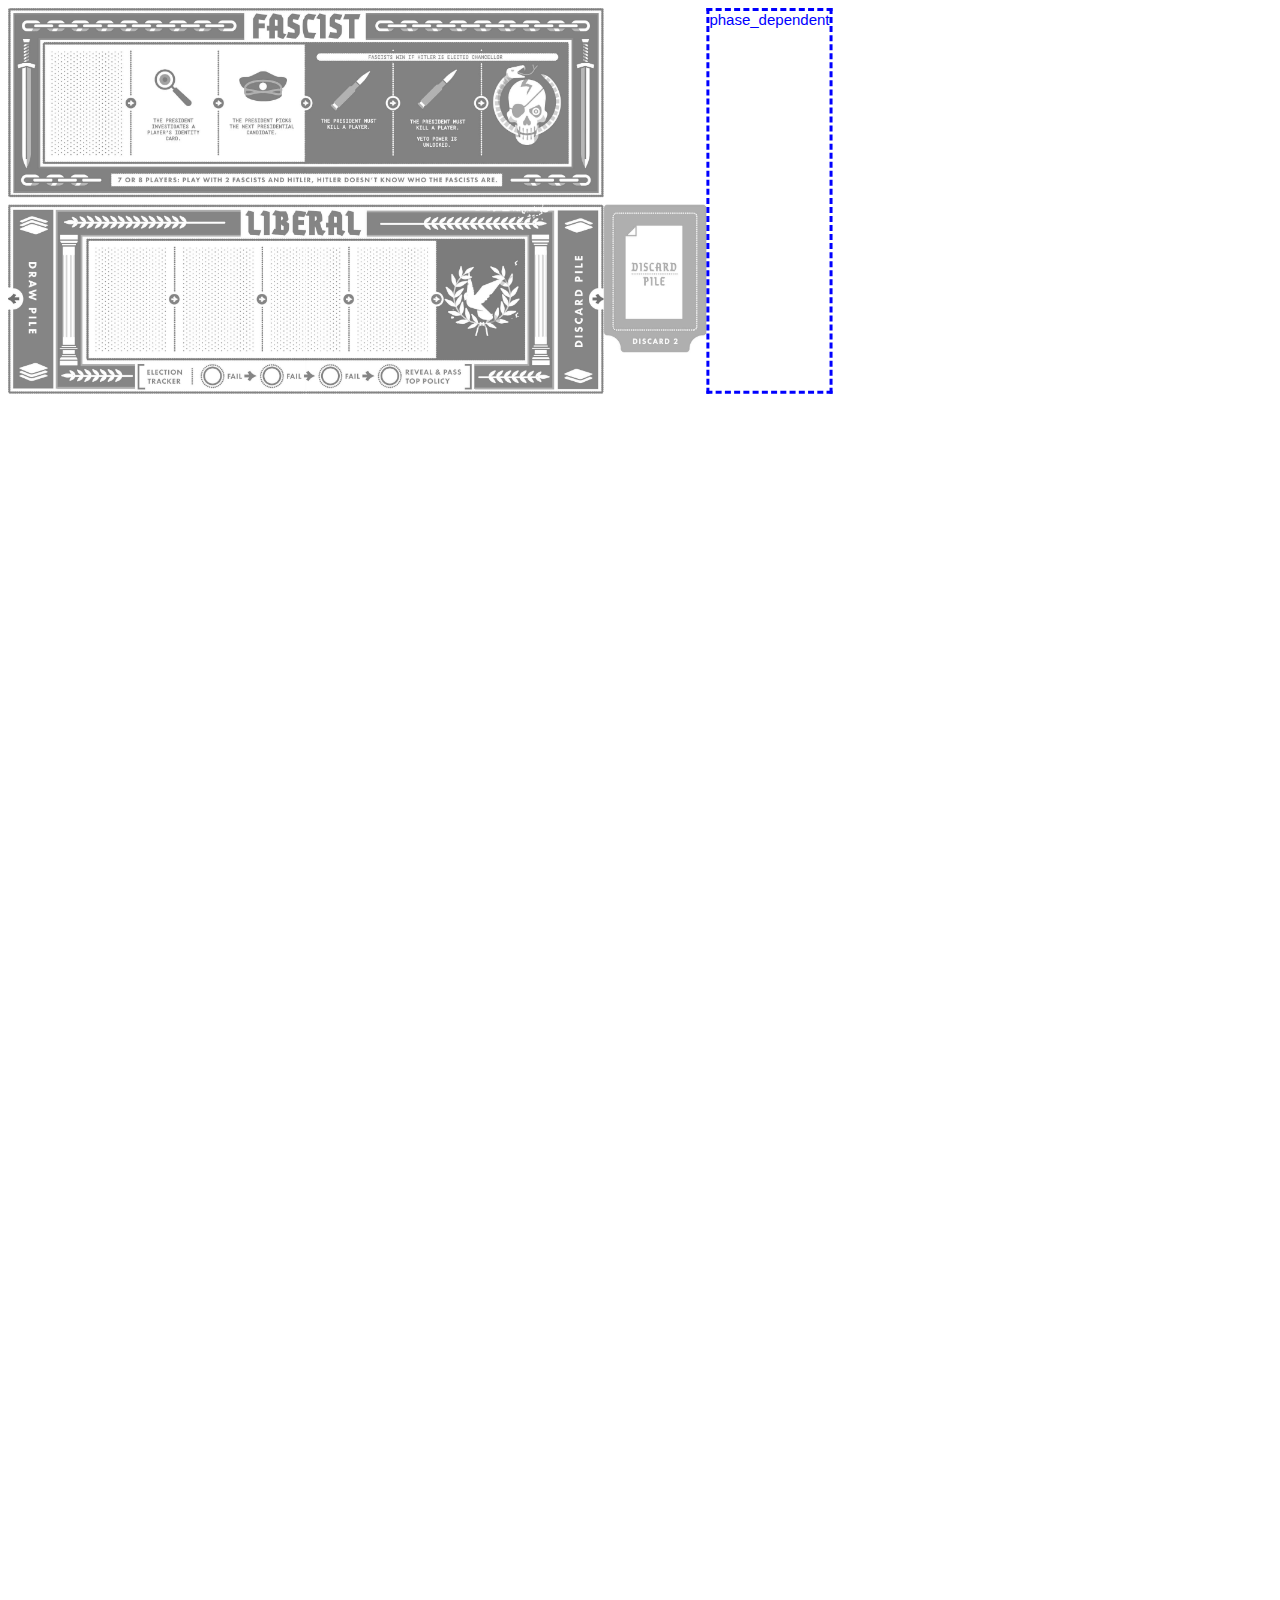
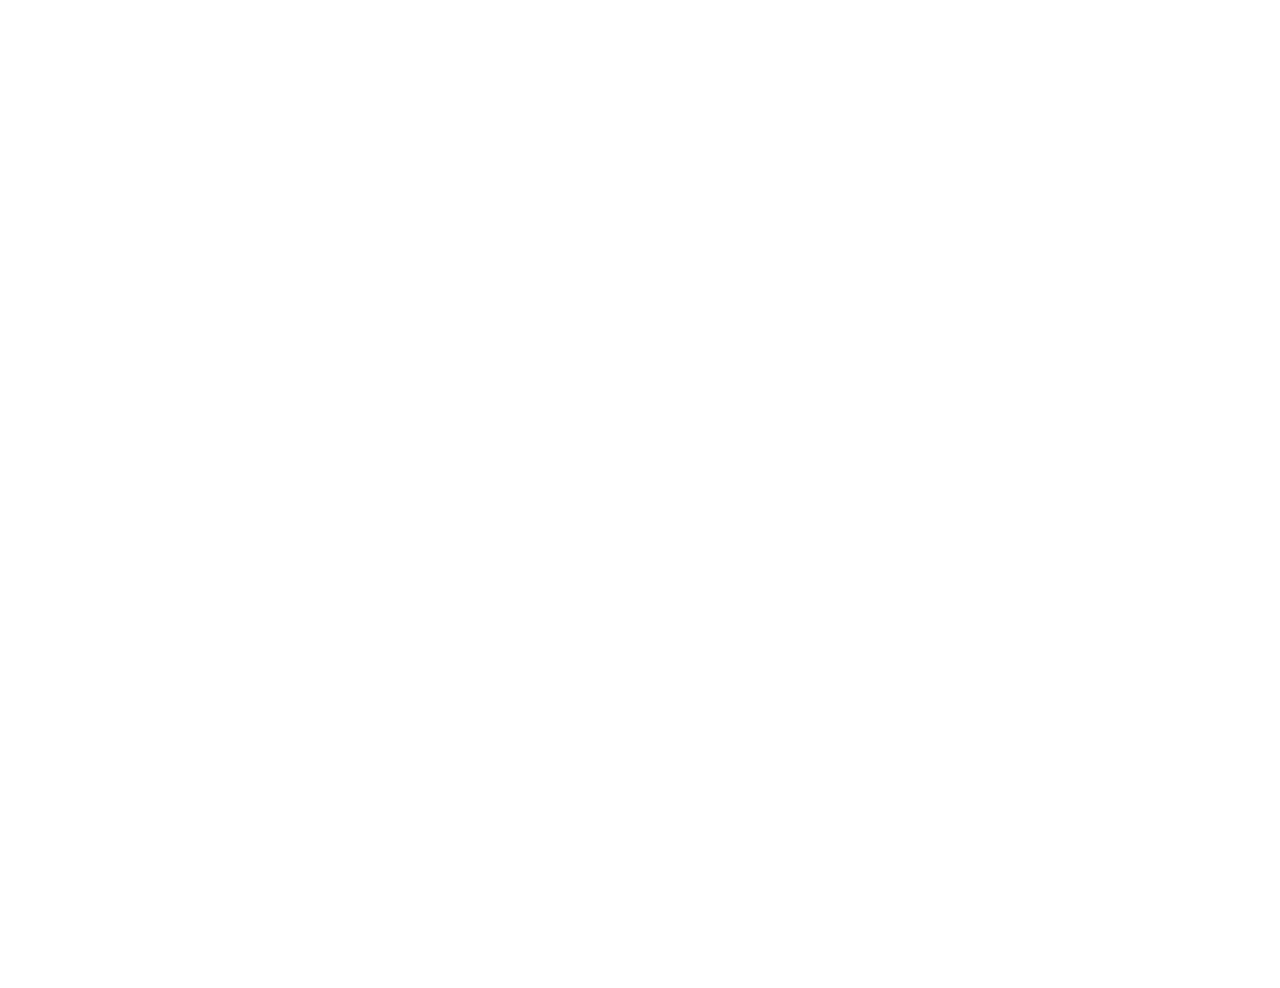
==== static/main.html @ 383cd1c3 "rename frontend static" ====
<!doctype html>
<html>
  <head>
    <meta charset="utf-8">
    <link href="main.css" rel="stylesheet" />
  </head>
  <body>
    <board>
      <img src="board_fascist_7_8.png" style="grid-area: board_fascist" />
      <!-- <div id="board_fascist_7_8"></div> -->
      <img src="board_liberal.png" style="grid-area: board_liberal" />
      <img src="discard_pile.png" style="grid-area: discard_pile" />
      <div id="phase_dependent">
        phase_dependent
      </div>
    </board>
  </body>
</html>
---- static/main.css ----
board {
    display: grid;
    grid-template-rows: auto 50px auto;
    grid-template-columns: repeat(3, auto);
    grid-template-areas:
        "board_fascist . phase_dependent"
        ". . phase_dependent"
        "board_liberal discard_pile phase_dependent";
    transform: scale(.15);
    transform-origin: top left;
    font: 100px / 1.2 arial;
}

#phase_dependent {
    grid-area: phase_dependent;
    border: 20px dashed blue;
    color: blue;
}

/* #board_fascist_7_8 { */
/*     grid-area: phase_independent; */
/*     display: grid; */
/*     grid-template-rows:  */
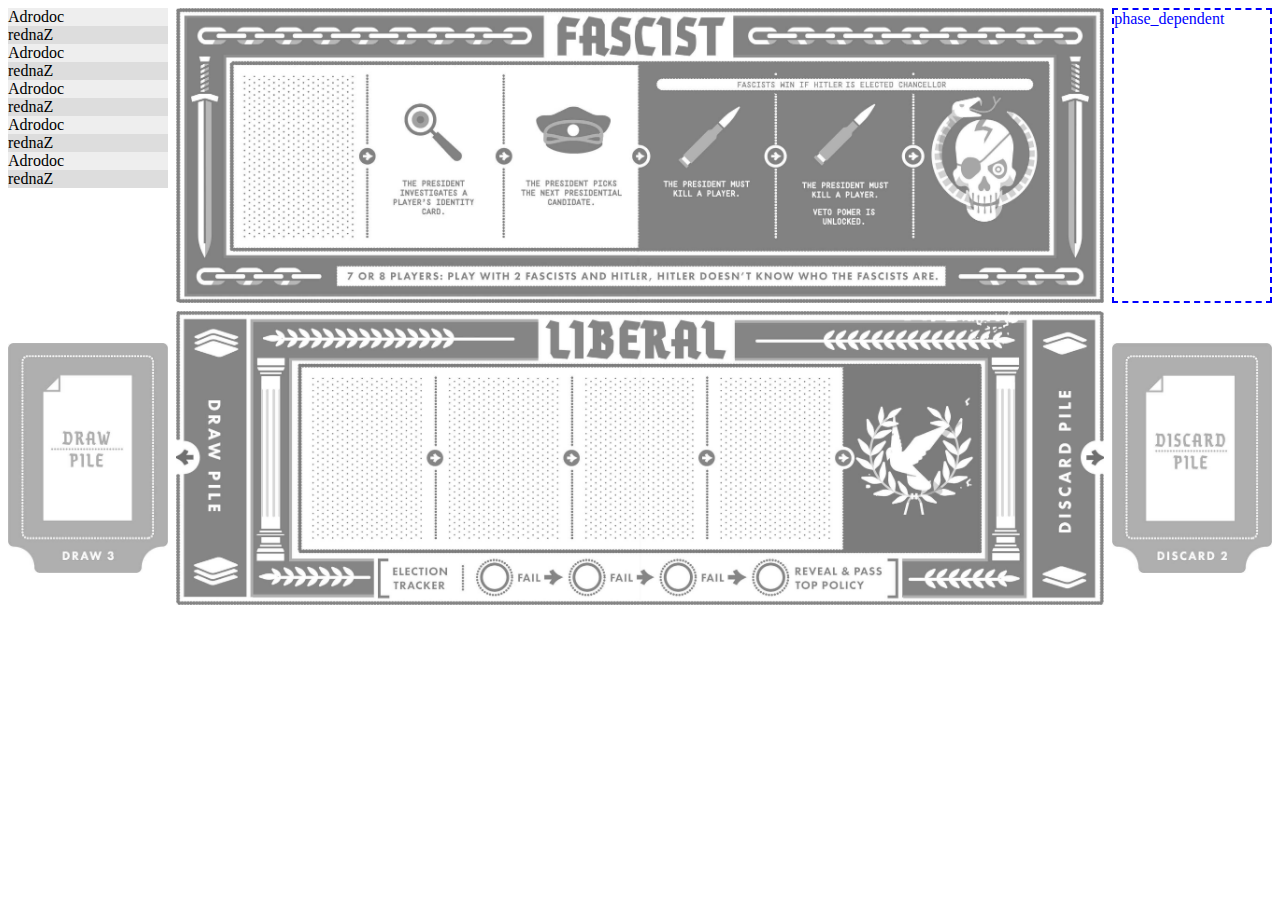
==== commit 70f4c127: "player list draft" ====
--- a/static/main.html
+++ b/static/main.html
@@ -5,9 +5,21 @@
     <link href="main.css" rel="stylesheet" />
   </head>
   <body>
-    <board>
+    <div id="board">
+      <div id="player_list">
+        <div>Adrodoc</div>
+        <div>rednaZ</div>
+        <div>Adrodoc</div>
+        <div>rednaZ</div>
+        <div>Adrodoc</div>
+        <div>rednaZ</div>
+        <div>Adrodoc</div>
+        <div>rednaZ</div>
+        <div>Adrodoc</div>
+        <div>rednaZ</div>
+      </div>
+      <img src="draw_pile.png" style="grid-area: draw_pile" />
       <img src="board_fascist_7_8.png" style="grid-area: board_fascist" />
-      <!-- <div id="board_fascist_7_8"></div> -->
       <img src="board_liberal.png" style="grid-area: board_liberal" />
       <img src="discard_pile.png" style="grid-area: discard_pile" />
       <div id="phase_dependent">
--- a/static/main.css
+++ b/static/main.css
@@ -1,23 +1,47 @@
-board {
+#board {
     display: grid;
-    grid-template-rows: auto 50px auto;
-    grid-template-columns: repeat(3, auto);
+    max-width: 100%;
+    grid-template-rows: repeat(2, auto);
+    grid-template-columns: 684fr 3972fr 684fr;
     grid-template-areas:
-        "board_fascist . phase_dependent"
-        ". . phase_dependent"
-        "board_liberal discard_pile phase_dependent";
-    transform: scale(.15);
-    transform-origin: top left;
-    font: 100px / 1.2 arial;
+        "player_list board_fascist phase_dependent"
+        "draw_pile board_liberal discard_pile";
+    justify-items: center;
+    align-items: center;
+    grid-gap: 8px;
 }
 
 #phase_dependent {
     grid-area: phase_dependent;
-    border: 20px dashed blue;
+    border: 2px dashed blue;
     color: blue;
+    justify-self: stretch;
+    align-self: stretch;
 }
 
-/* #board_fascist_7_8 { */
-/*     grid-area: phase_independent; */
-/*     display: grid; */
-/*     grid-template-rows:  */
+img {
+    max-width: 100%;
+}
+
+#board_liberal {
+    grid-area: board_liberal;
+    display: grid;
+    grid-template-rows: auto;
+    grid-template-columns:
+        586fr 463fr 122fr 462fr 122fr 457fr 121fr 463fr 121fr 465fr 590fr;
+    justify-items: center;
+    align-items: center;
+}
+
+#player_list {
+    grid-area: player_list;
+    justify-self: stretch;
+    align-self: stretch;
+}
+
+#player_list>div:nth-child(odd) {
+    background: #eee;
+}
+#player_list>div:nth-child(even) {
+    background: #ddd;
+}
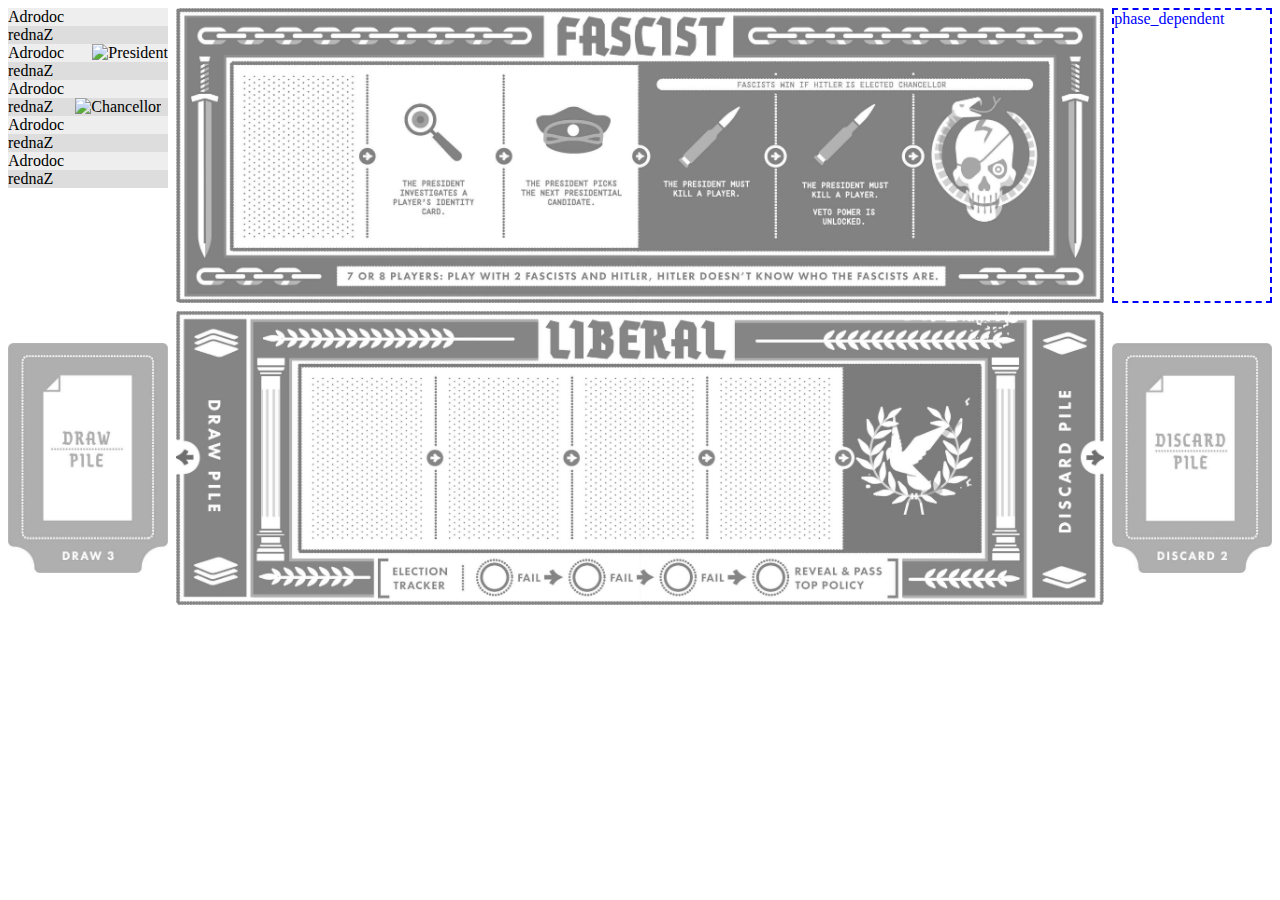
==== commit c4207032: "main.css. select player" ====
--- a/static/main.html
+++ b/static/main.html
@@ -6,13 +6,13 @@
   </head>
   <body>
     <div id="board">
-      <div id="player_list">
+      <div id="player_list" class="select">
         <div>Adrodoc</div>
         <div>rednaZ</div>
-        <div>Adrodoc</div>
+        <div>Adrodoc<img title="President" id="president_icon" src="president_icon.svg" /></div>
         <div>rednaZ</div>
         <div>Adrodoc</div>
-        <div>rednaZ</div>
+        <div>rednaZ<img title="Chancellor" id="chancellor_icon" src="chancellor_icon.png" /></div>
         <div>Adrodoc</div>
         <div>rednaZ</div>
         <div>Adrodoc</div>
@@ -25,6 +25,6 @@
       <div id="phase_dependent">
         phase_dependent
       </div>
-    </board>
+    </div>
   </body>
 </html>
--- a/static/main.css
+++ b/static/main.css
@@ -45,3 +45,19 @@
 #player_list>div:nth-child(even) {
     background: #ddd;
 }
+#player_list img {
+    height: 1.5em;
+    float: right;
+    cursor: help;
+}
+#chancellor_icon {
+    margin-right: .4em;
+}
+#player_list.select>div {
+    cursor: pointer;
+}
+#player_list.select>div:hover {
+    background: #444;
+    color: white;
+    padding-left: .8em;
+}
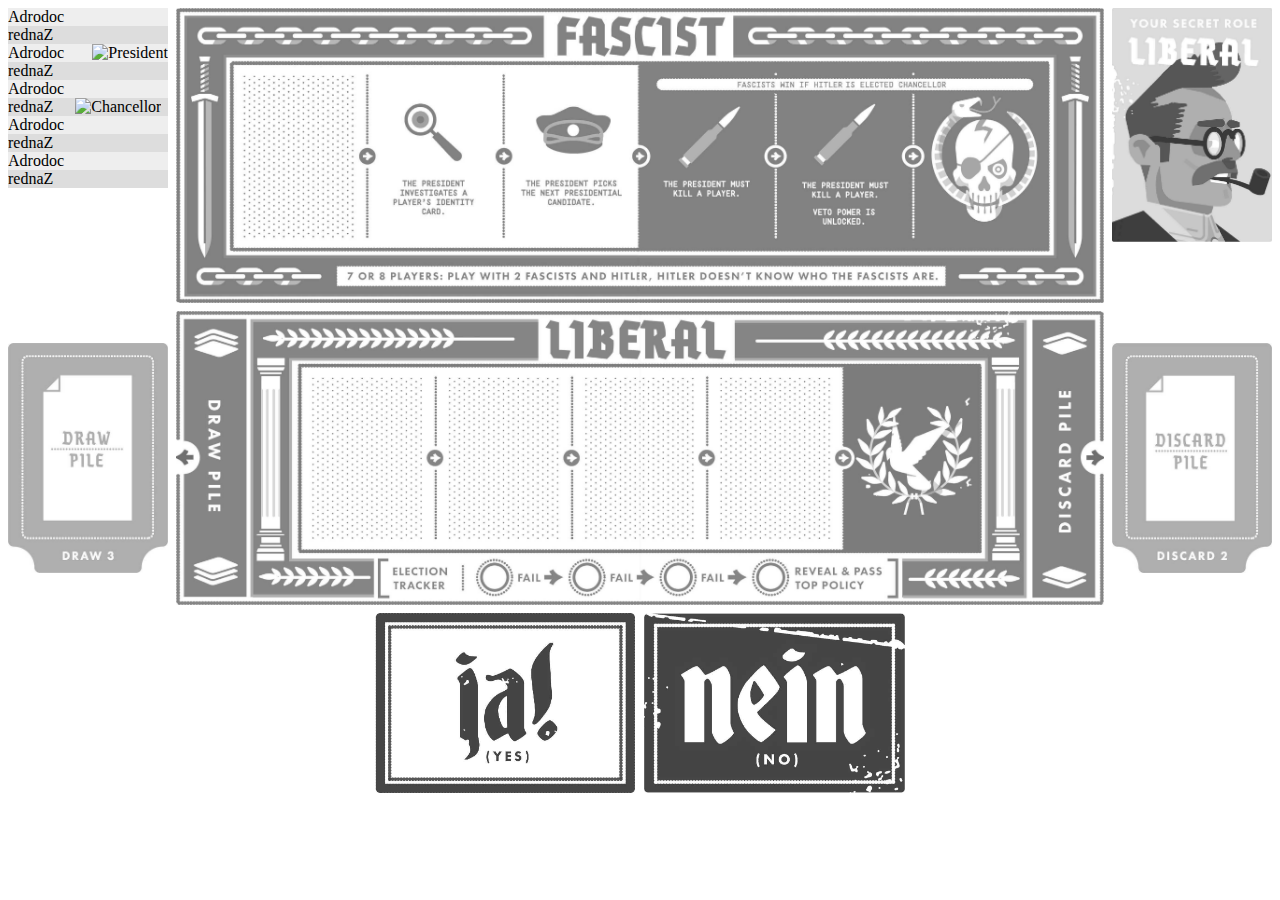
==== commit ee11bb7d: "main.css. phase_independent area takes up 20% of the height" ====
--- a/static/main.html
+++ b/static/main.html
@@ -5,7 +5,7 @@
     <link href="main.css" rel="stylesheet" />
   </head>
   <body>
-    <div id="board">
+    <div id="phase_independent">
       <div id="player_list" class="select">
         <div>Adrodoc</div>
         <div>rednaZ</div>
@@ -22,8 +22,12 @@
       <img src="board_fascist_7_8.png" style="grid-area: board_fascist" />
       <img src="board_liberal.png" style="grid-area: board_liberal" />
       <img src="discard_pile.png" style="grid-area: discard_pile" />
-      <div id="phase_dependent">
-        phase_dependent
+      <img src="role_liberal.png" id="identity" />
+    </div>
+    <div id="phase_dependent">
+      <div id="ballots">
+        <img src="ja_ballot.png" />
+        <img src="nein_ballot.png" />
       </div>
     </div>
   </body>
--- a/static/main.css
+++ b/static/main.css
@@ -1,26 +1,36 @@
-#board {
+:root {
+    --phase_dependent_height: 20vh;
+    --gap_size: 8px;
+}
+
+body {
     display: grid;
-    max-width: 100%;
+    grid-template-rows: 1fr;
+    grid-template-columns: 1fr;
+    justify-items: center;
+}
+
+#phase_independent {
+    display: grid;
+    max-width: calc((100vh - var(--phase_dependent_height) - 3 * var(--gap_size)) * (684 + 3972 + 684) / 1261 / 2);
     grid-template-rows: repeat(2, auto);
     grid-template-columns: 684fr 3972fr 684fr;
     grid-template-areas:
-        "player_list board_fascist phase_dependent"
+        "player_list board_fascist identity"
         "draw_pile board_liberal discard_pile";
     justify-items: center;
     align-items: center;
-    grid-gap: 8px;
+    gap: var(--gap_size);
 }
 
-#phase_dependent {
-    grid-area: phase_dependent;
-    border: 2px dashed blue;
-    color: blue;
-    justify-self: stretch;
-    align-self: stretch;
+#identity {
+    grid-area: identity;
+    align-self: start;
 }
 
 img {
     max-width: 100%;
+    max-height: 100%;
 }
 
 #board_liberal {
@@ -61,3 +71,18 @@
     color: white;
     padding-left: .8em;
 }
+
+#phase_dependent {
+    margin-top: var(--gap_size);
+    display: grid;
+    grid-template-rows: 1fr;
+    grid-template-columns: 1fr;
+    justify-items: center;
+}
+
+#ballots {
+    display: grid;
+    grid-template-rows: 1fr;
+    grid-template-columns: repeat(2, calc(var(--phase_dependent_height) * 941 / 648));
+    grid-gap: var(--gap_size);
+}
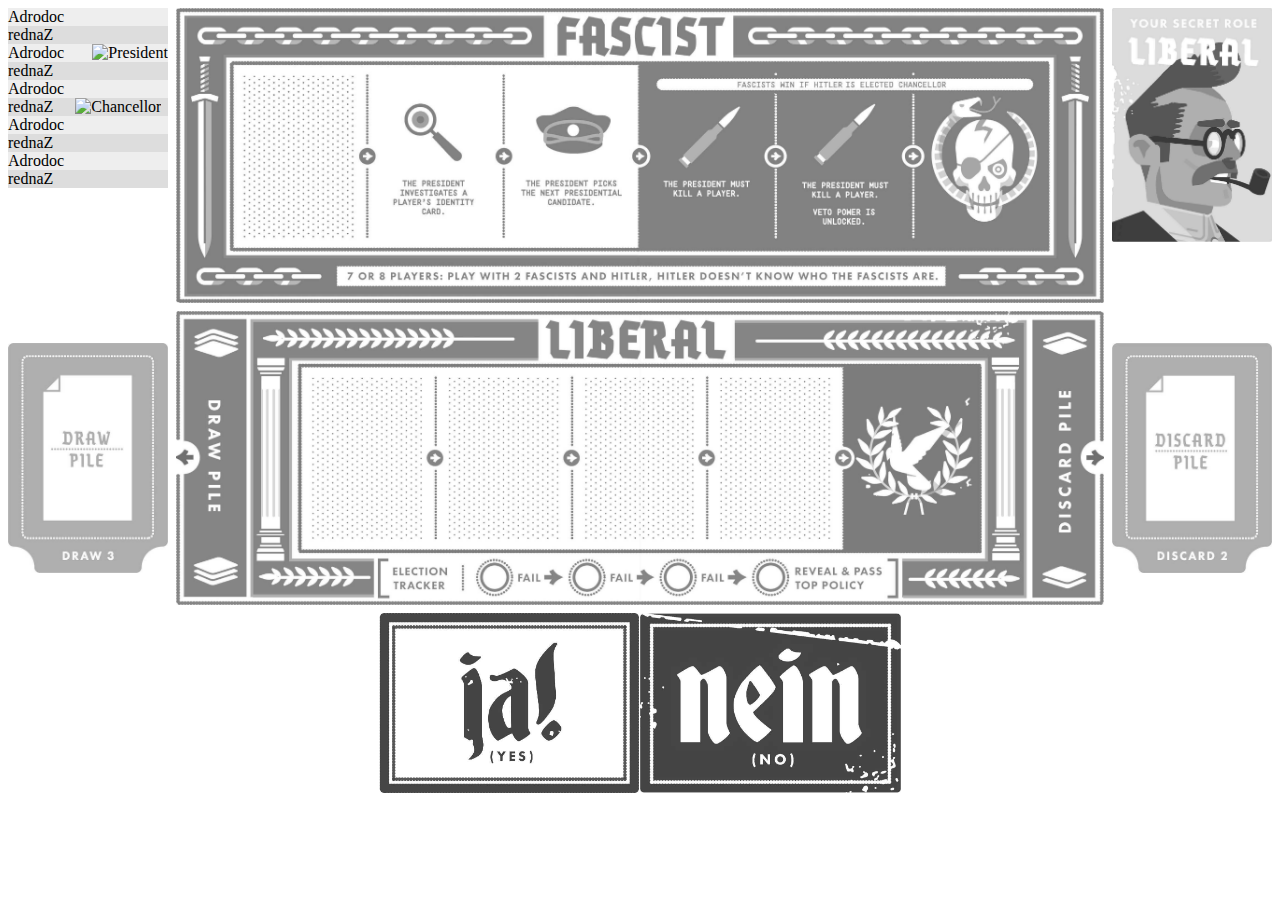
==== commit 68bdc16f: "main.css. policy_phase, refactor" ====
--- a/static/main.html
+++ b/static/main.html
@@ -25,10 +25,15 @@
       <img src="role_liberal.png" id="identity" />
     </div>
     <div id="phase_dependent">
-      <div id="ballots">
+      <div id="vote_phase">
         <img src="ja_ballot.png" />
         <img src="nein_ballot.png" />
       </div>
+      <!-- <div id="policy_phase"> -->
+      <!--   <img src="policy_fascist.png" /> -->
+      <!--   <img src="policy_fascist.png" /> -->
+      <!--   <img src="policy_fascist.png" /> -->
+      <!-- </div> -->
     </div>
   </body>
 </html>
--- a/static/main.css
+++ b/static/main.css
@@ -74,15 +74,18 @@
 
 #phase_dependent {
     margin-top: var(--gap_size);
-    display: grid;
-    grid-template-rows: 1fr;
-    grid-template-columns: 1fr;
-    justify-items: center;
+}
+#phase_dependent>div {
+    display: flex;
+    flex-direction: row;
 }
 
-#ballots {
-    display: grid;
-    grid-template-rows: 1fr;
-    grid-template-columns: repeat(2, calc(var(--phase_dependent_height) * 941 / 648));
-    grid-gap: var(--gap_size);
+#vote_phase>img {
+    width: calc(var(--phase_dependent_height) * 941 / 648);
+    cursor: pointer;
 }
+
+#policy_phase>img {
+    width: calc(var(--phase_dependent_height) * 439 / 671);
+    cursor: pointer;
+}
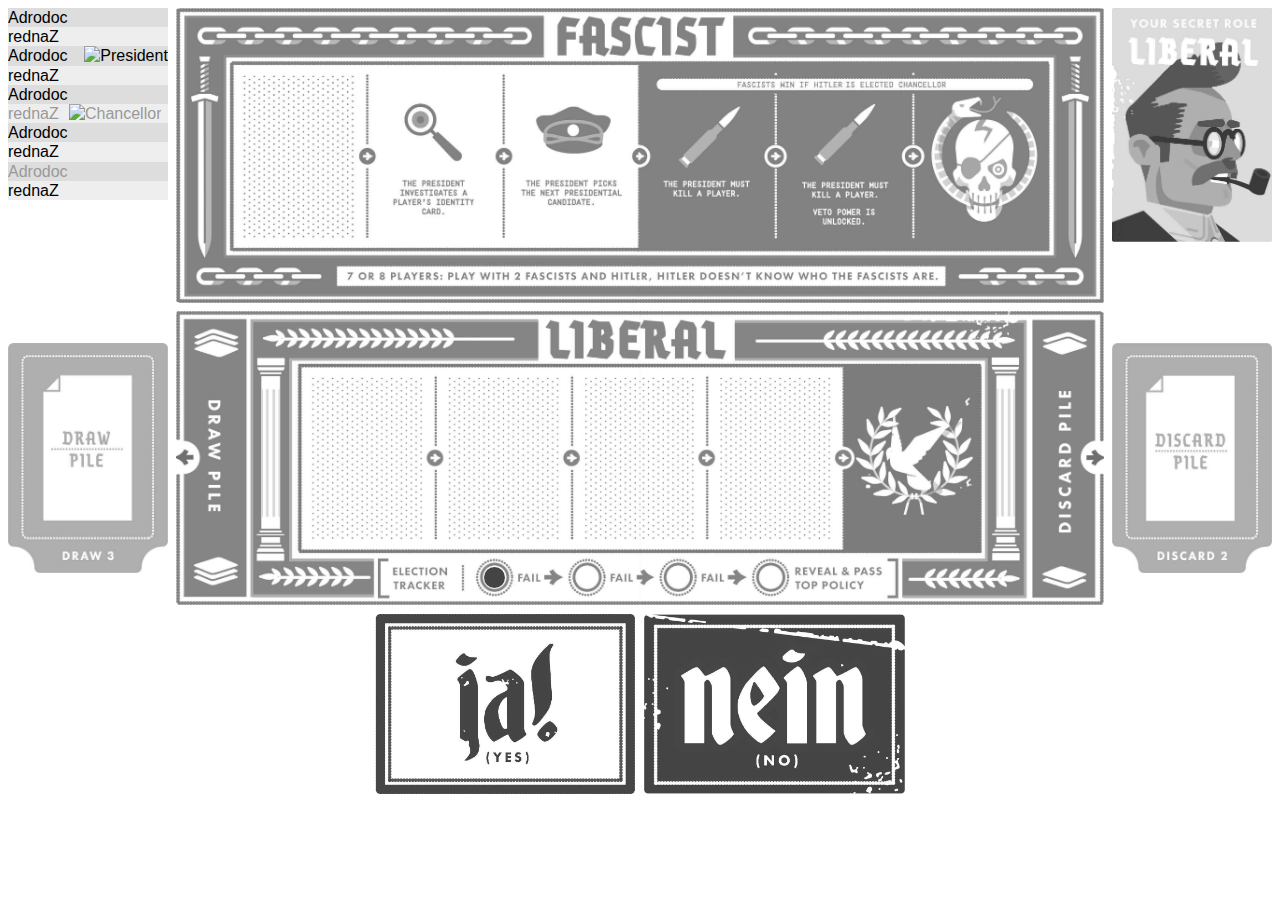
==== commit 3d580614: "start rendering GameView" ====
--- a/static/main.html
+++ b/static/main.html
@@ -12,17 +12,20 @@
         <div>Adrodoc<img title="President" id="president_icon" src="president_icon.svg" /></div>
         <div>rednaZ</div>
         <div>Adrodoc</div>
-        <div>rednaZ<img title="Chancellor" id="chancellor_icon" src="chancellor_icon.png" /></div>
+        <div class="dead">rednaZ<img title="Chancellor" id="chancellor_icon" src="chancellor_icon.png" /></div>
         <div>Adrodoc</div>
         <div>rednaZ</div>
-        <div>Adrodoc</div>
+        <div class="dead">Adrodoc</div>
         <div>rednaZ</div>
       </div>
       <img src="draw_pile.png" style="grid-area: draw_pile" />
       <img src="board_fascist_7_8.png" style="grid-area: board_fascist" />
       <img src="board_liberal.png" style="grid-area: board_liberal" />
+      <div id="election_tracker">
+        <img src="circle.svg" />
+      </div>
+      <img src="role_liberal.png" id="identity" />
       <img src="discard_pile.png" style="grid-area: discard_pile" />
-      <img src="role_liberal.png" id="identity" />
     </div>
     <div id="phase_dependent">
       <div id="vote_phase">
--- a/static/main.css
+++ b/static/main.css
@@ -8,6 +8,7 @@
     grid-template-rows: 1fr;
     grid-template-columns: 1fr;
     justify-items: center;
+    font: 16px / 1.2 sans-serif;
 }
 
 #phase_independent {
@@ -30,10 +31,19 @@
 
 img {
     max-width: 100%;
-    max-height: 100%;
 }
 
-#board_liberal {
+#policies_fascist {
+    grid-area: board_fascist;
+    display: grid;
+    grid-template-rows: auto;
+    grid-template-columns:
+        293fr repeat(5, 463fr 122fr) 463fr 291fr;
+    justify-items: center;
+    align-items: center;
+}
+
+#policies_liberal {
     grid-area: board_liberal;
     display: grid;
     grid-template-rows: auto;
@@ -43,30 +53,49 @@
     align-items: center;
 }
 
+#election_tracker {
+    width: 100%;
+    height: 100%;
+    grid-area: board_liberal;
+    display: grid;
+    grid-template-rows: 1098fr 87fr 76fr;
+    grid-template-columns: 1320fr 87fr 309fr 87fr 303fr 87fr 309fr 87fr 1383fr;
+    justify-items: stretch;
+    align-items: stretch;
+}
+#election_tracker>img {
+    grid-area: 2 / 2 / 3 / 3;
+}
+
 #player_list {
     grid-area: player_list;
     justify-self: stretch;
     align-self: stretch;
 }
-
-#player_list>div:nth-child(odd) {
+#player_list_lobby {
+    width: 10em;
+}
+#player_list>div:nth-child(odd), #player_list_lobby>div:nth-child(odd) {
+    background: #ddd;
+}
+#player_list>div:nth-child(even), #player_list_lobby>div:nth-child(even) {
     background: #eee;
 }
-#player_list>div:nth-child(even) {
-    background: #ddd;
+.dead {
+    color: #999;
 }
 #player_list img {
-    height: 1.5em;
+    height: 1.18em;
     float: right;
     cursor: help;
 }
 #chancellor_icon {
     margin-right: .4em;
 }
-#player_list.select>div {
+#player_list.select>div:not(.dead) {
     cursor: pointer;
 }
-#player_list.select>div:hover {
+#player_list.select>div:hover:not(.dead) {
     background: #444;
     color: white;
     padding-left: .8em;
@@ -78,6 +107,7 @@
 #phase_dependent>div {
     display: flex;
     flex-direction: row;
+    gap: var(--gap_size);
 }
 
 #vote_phase>img {
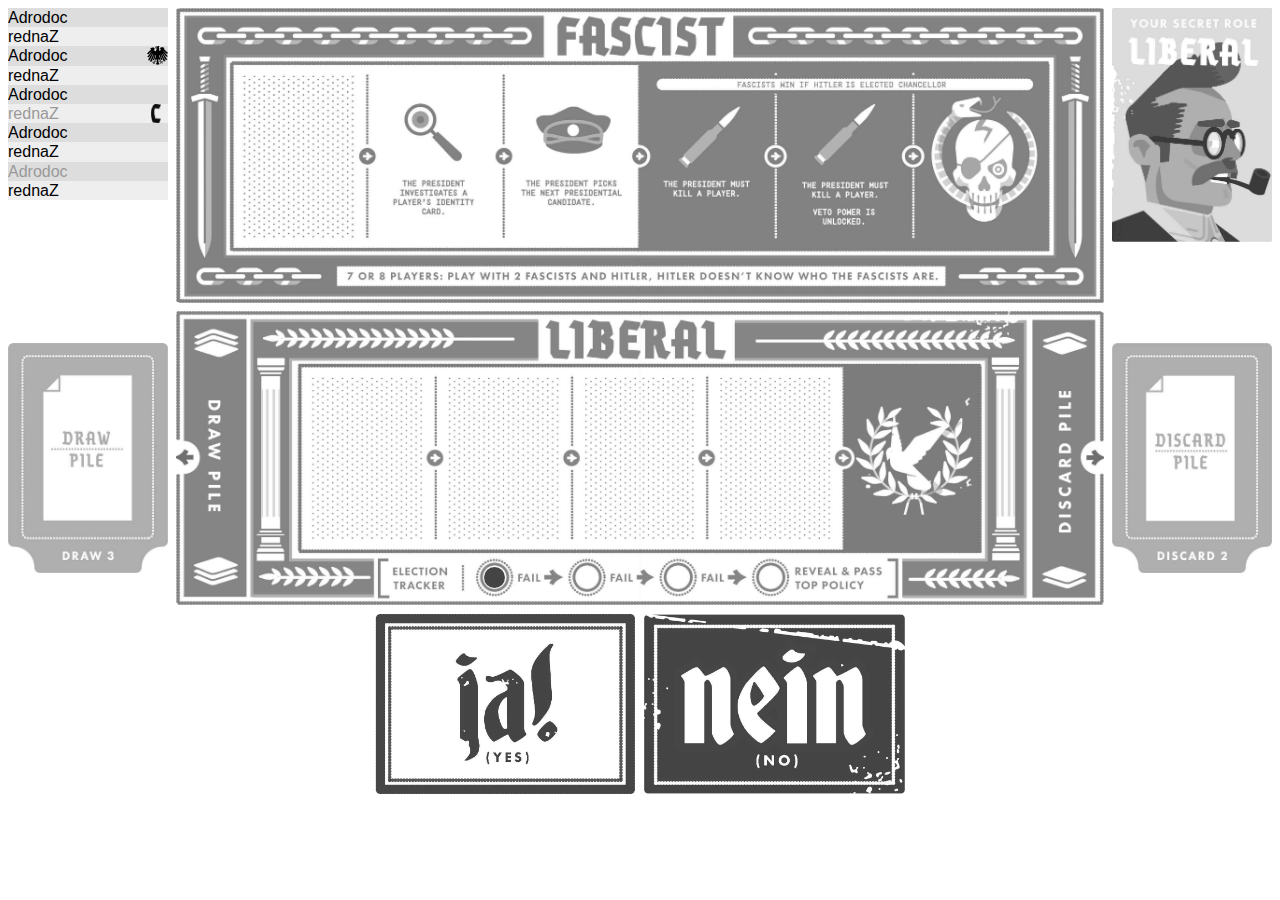
==== commit fa9bbcd7: "mark president and chancellor" ====
--- a/static/main.html
+++ b/static/main.html
@@ -5,14 +5,14 @@
     <link href="main.css" rel="stylesheet" />
   </head>
   <body>
-    <div id="phase_independent">
+    <div id="board">
       <div id="player_list" class="select">
         <div>Adrodoc</div>
         <div>rednaZ</div>
-        <div>Adrodoc<img title="President" id="president_icon" src="president_icon.svg" /></div>
+        <div>Adrodoc<img title="President" id="president_mark" src="president_mark.svg" /></div>
         <div>rednaZ</div>
         <div>Adrodoc</div>
-        <div class="dead">rednaZ<img title="Chancellor" id="chancellor_icon" src="chancellor_icon.png" /></div>
+        <div class="dead">rednaZ<img title="Chancellor" id="chancellor_mark" src="chancellor_mark.png" /></div>
         <div>Adrodoc</div>
         <div>rednaZ</div>
         <div class="dead">Adrodoc</div>
@@ -26,17 +26,17 @@
       </div>
       <img src="role_liberal.png" id="identity" />
       <img src="discard_pile.png" style="grid-area: discard_pile" />
-    </div>
-    <div id="phase_dependent">
-      <div id="vote_phase">
-        <img src="ja_ballot.png" />
-        <img src="nein_ballot.png" />
+      <div id="phase_dependent">
+        <div id="vote_phase">
+          <img src="ja_ballot.png" />
+          <img src="nein_ballot.png" />
+        </div>
+        <!-- <div id="policy_phase"> -->
+        <!--   <img src="policy_fascist.png" /> -->
+        <!--   <img src="policy_fascist.png" /> -->
+        <!--   <img src="policy_fascist.png" /> -->
+        <!-- </div> -->
       </div>
-      <!-- <div id="policy_phase"> -->
-      <!--   <img src="policy_fascist.png" /> -->
-      <!--   <img src="policy_fascist.png" /> -->
-      <!--   <img src="policy_fascist.png" /> -->
-      <!-- </div> -->
     </div>
   </body>
 </html>
--- a/static/main.css
+++ b/static/main.css
@@ -4,21 +4,18 @@
 }
 
 body {
-    display: grid;
-    grid-template-rows: 1fr;
-    grid-template-columns: 1fr;
-    justify-items: center;
     font: 16px / 1.2 sans-serif;
 }
 
-#phase_independent {
+#board {
     display: grid;
     max-width: calc((100vh - var(--phase_dependent_height) - 3 * var(--gap_size)) * (684 + 3972 + 684) / 1261 / 2);
-    grid-template-rows: repeat(2, auto);
+    grid-template-rows: repeat(3, auto);
     grid-template-columns: 684fr 3972fr 684fr;
     grid-template-areas:
         "player_list board_fascist identity"
-        "draw_pile board_liberal discard_pile";
+        "draw_pile board_liberal discard_pile"
+        "phase_dependent phase_dependent phase_dependent";
     justify-items: center;
     align-items: center;
     gap: var(--gap_size);
@@ -89,7 +86,7 @@
     float: right;
     cursor: help;
 }
-#chancellor_icon {
+#chancellor_mark {
     margin-right: .4em;
 }
 #player_list.select>div:not(.dead) {
@@ -102,7 +99,7 @@
 }
 
 #phase_dependent {
-    margin-top: var(--gap_size);
+    grid-area: phase_dependent;
 }
 #phase_dependent>div {
     display: flex;
